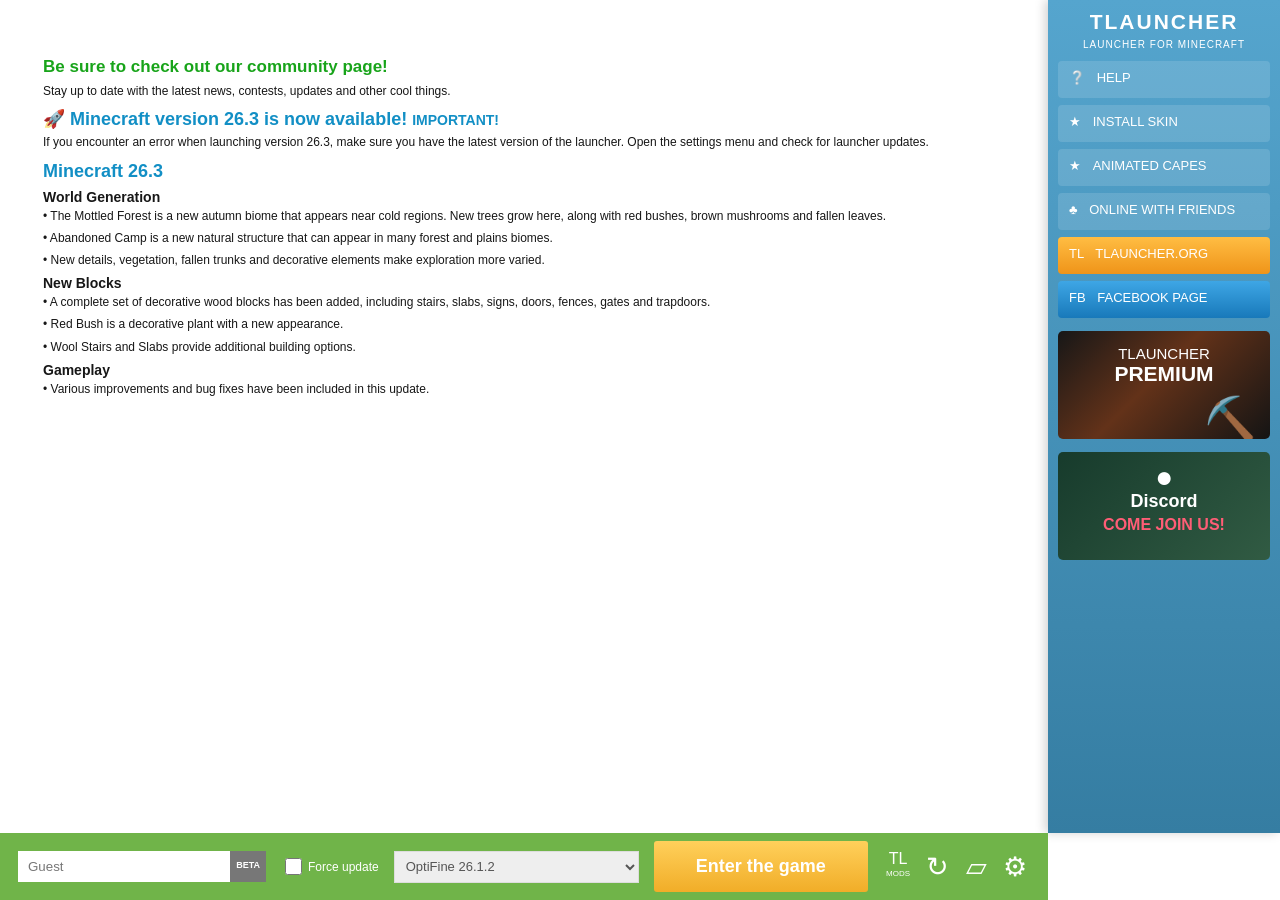
==== launcher/index.html @ 38bbc226 "new site" ====
<!DOCTYPE html>
<html lang="en">
<head>
  <meta charset="UTF-8">
  <meta name="viewport" content="width=device-width, initial-scale=1.0">
  <title>Minecraft Launcher — Beta</title>
  <link rel="stylesheet" href="style.css">
</head>
<body>
  <div class="launcher">
    <main class="main-panel">
      <section class="news-card">
        <div class="notice green">Be sure to check out our community page!</div>
        <p class="small-text">Stay up to date with the latest news, contests, updates and other cool things.</p>

        <h2>🚀 Minecraft version 26.3 is now available! <span>IMPORTANT!</span></h2>
        <p>
          If you encounter an error when launching version 26.3, make sure you have the latest
          version of the launcher. Open the settings menu and check for launcher updates.
        </p>

        <h2>Minecraft 26.3</h2>
        <div class="article">
          <h3>World Generation</h3>
          <p>• The Mottled Forest is a new autumn biome that appears near cold regions. New trees grow here, along with red bushes, brown mushrooms and fallen leaves.</p>
          <p>• Abandoned Camp is a new natural structure that can appear in many forest and plains biomes.</p>
          <p>• New details, vegetation, fallen trunks and decorative elements make exploration more varied.</p>

          <h3>New Blocks</h3>
          <p>• A complete set of decorative wood blocks has been added, including stairs, slabs, signs, doors, fences, gates and trapdoors.</p>
          <p>• Red Bush is a decorative plant with a new appearance.</p>
          <p>• Wool Stairs and Slabs provide additional building options.</p>

          <h3>Gameplay</h3>
          <p>• Various improvements and bug fixes have been included in this update.</p>
        </div>
      </section>

      <div class="bottom-bar">
        <div class="account-box">
          <input type="text" value="Guest" disabled aria-label="Account">
          <div class="beta-tag">BETA</div>
        </div>

        <label class="checkbox-row">
          <input type="checkbox" id="forceUpdate">
          <span>Force update</span>
        </label>

        <div class="version-area">
          <select id="versionSelect" aria-label="Minecraft version">
            <option value="version-optifine-26-1-2.html">OptiFine 26.1.2</option>
            <option value="version-forge-26-1-2.html">Forge 26.1.2</option>
            <option value="version-fabric-26-1-2.html">Fabric 26.1.2</option>
            <option value="version-release-26-1-1.html">Release 26.1.1</option>
            <option value="version-forge-26-1-1.html">Forge 26.1.1</option>
            <option value="version-fabric-26-1-1.html">Fabric 26.1.1</option>
            <option value="version-release-26-1.html">Release 26.1</option>
            <option value="version-forge-26-1.html">Forge 26.1</option>
            <option value="version-fabric-26-1.html">Fabric 26.1</option>
          </select>
        </div>

        <button class="play-button" id="playButton">Enter the game</button>

        <div class="toolbar">
          <button title="Launcher mods">TL<br><small>MODS</small></button>
          <button title="Refresh" id="refreshButton">↻</button>
          <button title="Open folder">▱</button>
          <button title="Settings" id="settingsButton">⚙</button>
        </div>
      </div>
    </main>

    <aside class="sidebar">
      <div class="brand">
        <strong>TLAUNCHER</strong>
        <span>LAUNCHER FOR MINECRAFT</span>
      </div>

      <nav>
        <a class="nav-button" href="help.html" target="_blank">❔ <span>HELP</span></a>
        <a class="nav-button" href="install-skin.html" target="_blank">★ <span>INSTALL SKIN</span></a>
        <a class="nav-button" href="animated-capes.html" target="_blank">★ <span>ANIMATED CAPES</span></a>
        <a class="nav-button" href="online-with-friends.html" target="_blank">♣ <span>ONLINE WITH FRIENDS</span></a>
        <a class="nav-button orange" href="tlauncher-org.html" target="_blank">TL <span>TLAUNCHER.ORG</span></a>
        <a class="nav-button blue" href="facebook.html" target="_blank">FB <span>FACEBOOK PAGE</span></a>
      </nav>

      <a class="promo-link" href="premium.html" target="_blank">
        <div class="promo premium">
          <div class="promo-title">TLAUNCHER<br><b>PREMIUM</b></div>
          <div class="pixel-cube">⛏️</div>
        </div>
      </a>

      <a class="promo-link" href="discord.html" target="_blank">
        <div class="promo discord">
          <div class="discord-icon">●</div>
          <strong>Discord</strong>
          <span>COME JOIN US!</span>
        </div>
      </a>
      
    </aside>
  </div>

  <div class="toast" id="toast"></div>
  <script src="script.js"></script>
</body>
</html>
---- launcher/style.css ----
*{box-sizing:border-box}
html,body{margin:0;width:100%;height:100%;font-family:Arial,Helvetica,sans-serif}
body{overflow:hidden;background-image: url(https://www.minecraft.net/content/dam/minecraftnet/article-asset/2026/minecraft-java-edition-26-3/new-article-hero-image.jpg);}
.launcher{}
.launcher:before{}
.main-panel{position:absolute;left:0;right:232px;top:0;bottom:0;padding:37px 24px 67px}
.news-card{height:100%;overflow:hidden;background:rgba(255,255,255,.91);padding:19px;color:#171717;font-size:12px;line-height:1.35}
.notice{font-size:17px;font-weight:bold;margin-bottom:4px}.green{color:#18a41a}
.small-text{font-size:12px;margin:0 0 18px 10px}
.news-card h2{font-size:18px;color:#128fc5;margin:8px 0 3px}.news-card h2 span{font-size:14px}
.news-card p{margin:0 0 6px}.news-card h3{font-size:14px;margin:5px 0 1px}
.sidebar{position:absolute;right:0;top:0;bottom:67px;width:232px;background:linear-gradient(#55a5ce,#357da2);padding:10px;color:white;box-shadow:-3px 0 10px rgba(0,0,0,.18)}
.brand{text-align:center;margin-bottom:9px}.brand strong{display:block;letter-spacing:2px;font-size:21px}.brand span{font-size:10px;letter-spacing:1px}
.sidebar nav{display:flex;flex-direction:column;gap:7px}
.nav-button{display:block;width:100%;height:37px;border-radius:4px;background:rgba(255,255,255,.13);color:white;text-decoration:none;text-align:left;padding:9px 11px;font-size:13px;transition:.15s}
.nav-button:hover{background:rgba(255,255,255,.25);transform:translateY(-1px)}
.nav-button:active{transform:translateY(1px)}
.nav-button span{margin-left:8px}.nav-button.orange{background:linear-gradient(#ffbd43,#ef9419)}.nav-button.blue{background:linear-gradient(#3ea6e5,#1879ba)}
.promo-link{display:block;text-decoration:none;color:inherit;margin-top:13px}.promo-link:hover .promo{filter:brightness(1.1)}
.promo{height:108px;border-radius:5px;overflow:hidden}
.premium{background:linear-gradient(135deg,#171717,#633219 45%,#141414);padding:14px;text-align:center;font-size:15px}
.premium b{font-size:21px}.pixel-cube{float:right;font-size:42px;margin-top:8px}
.discord{background:linear-gradient(135deg,#173b2c,#315b43);padding:11px;text-align:center}.discord-icon{font-size:30px;line-height:28px}.discord strong{display:block;font-size:18px}.discord span{display:block;color:#ff5d76;font-size:16px;font-weight:bold;margin-top:4px}
.beta-note{margin-top:13px;padding:11px;background:rgba(0,0,0,.15);border-radius:4px;font-size:11px}.beta-note p{margin:4px 0}
.bottom-bar{position:absolute;left:0;right:0;bottom:0;height:67px;background:#70b449;display:flex;align-items:center;gap:15px;padding:7px 18px;z-index:5}
.account-box{position:relative;width:248px}.account-box input{width:100%;height:31px;border:0;padding:0 42px 0 10px;background:#fff;color:#777}.beta-tag{position:absolute;right:0;top:0;height:31px;padding:9px 6px 0;background:#777;color:#fff;font-size:9px;font-weight:bold}
.checkbox-row{display:flex;align-items:center;color:white;font-size:12px;white-space:nowrap}.checkbox-row input{width:17px;height:17px;margin-right:6px}
.version-area{width:245px}.version-area select{width:100%;height:32px;background:#eee;border:1px solid #ddd;color:#555;font-size:13px;padding:0 7px;cursor:pointer}
.play-button{height:51px;flex:1;min-width:190px;max-width:330px;border:0;border-radius:3px;background:linear-gradient(#ffd05b,#f1ad28);color:white;font-size:18px;font-weight:bold;cursor:pointer}.play-button:hover{filter:brightness(1.07)}
.toolbar{display:flex;align-items:center;gap:9px;margin-left:auto}.toolbar button{background:transparent;border:0;color:#fff;font-size:27px;cursor:pointer;min-width:30px;padding:0}.toolbar button:hover{transform:scale(1.08)}.toolbar button:first-child{font-size:16px;line-height:12px}.toolbar small{font-size:8px}
.toast{position:fixed;left:50%;bottom:80px;transform:translate(-50%,15px);background:rgba(25,25,25,.92);color:#fff;padding:10px 16px;border-radius:4px;font-size:13px;opacity:0;pointer-events:none;transition:.2s;z-index:20}.toast.show{opacity:1;transform:translate(-50%,0)}
@media(max-width:900px){body{overflow:auto}.sidebar{display:none}.main-panel{right:0;padding:15px 12px 125px}.bottom-bar{height:125px;flex-wrap:wrap}.account-box{width:40%;min-width:170px}.version-area{width:40%;min-width:170px}.play-button{order:5;max-width:none;width:100%}}
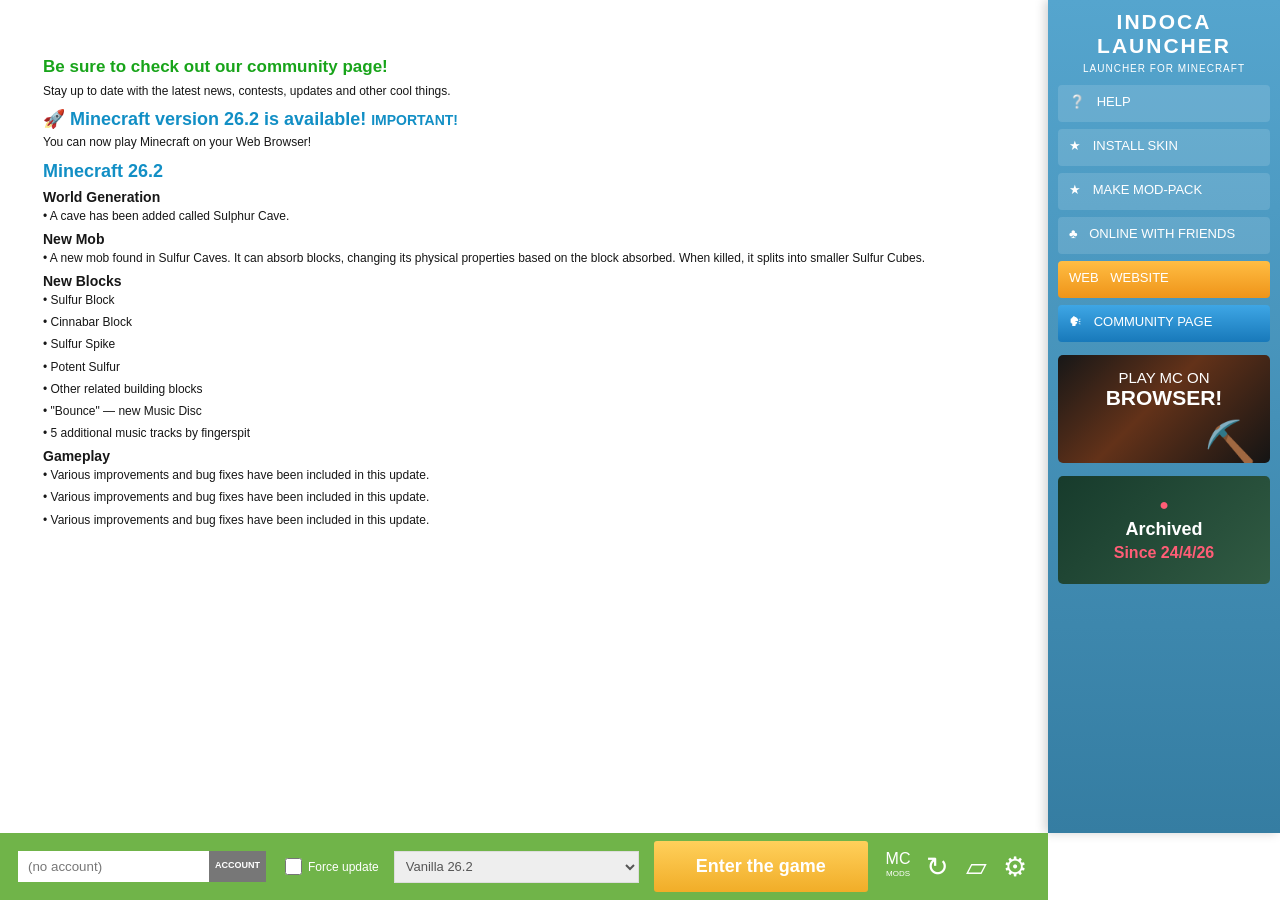
==== commit 7ce2c25a: "gg" ====
--- a/launcher/index.html
+++ b/launcher/index.html
@@ -3,7 +3,7 @@
 <head>
   <meta charset="UTF-8">
   <meta name="viewport" content="width=device-width, initial-scale=1.0">
-  <title>Minecraft Launcher — Beta</title>
+  <title>Indoca Launcher</title>
   <link rel="stylesheet" href="style.css">
 </head>
 <body>
@@ -13,33 +13,38 @@
         <div class="notice green">Be sure to check out our community page!</div>
         <p class="small-text">Stay up to date with the latest news, contests, updates and other cool things.</p>
 
-        <h2>🚀 Minecraft version 26.3 is now available! <span>IMPORTANT!</span></h2>
+        <h2>🚀 Minecraft version 26.2 is available! <span>IMPORTANT!</span></h2>
         <p>
-          If you encounter an error when launching version 26.3, make sure you have the latest
-          version of the launcher. Open the settings menu and check for launcher updates.
+          You can now play Minecraft on your Web Browser!
         </p>
 
-        <h2>Minecraft 26.3</h2>
+        <h2>Minecraft 26.2</h2>
         <div class="article">
           <h3>World Generation</h3>
-          <p>• The Mottled Forest is a new autumn biome that appears near cold regions. New trees grow here, along with red bushes, brown mushrooms and fallen leaves.</p>
-          <p>• Abandoned Camp is a new natural structure that can appear in many forest and plains biomes.</p>
-          <p>• New details, vegetation, fallen trunks and decorative elements make exploration more varied.</p>
+          <p>• A cave has been added called Sulphur Cave.</p>
+          <h3>New Mob</h3>
+          <p>• A new mob found in Sulfur Caves. It can absorb blocks, changing its physical properties based on the block absorbed. When killed, it splits into smaller Sulfur Cubes.</p>
 
           <h3>New Blocks</h3>
-          <p>• A complete set of decorative wood blocks has been added, including stairs, slabs, signs, doors, fences, gates and trapdoors.</p>
-          <p>• Red Bush is a decorative plant with a new appearance.</p>
-          <p>• Wool Stairs and Slabs provide additional building options.</p>
+          <p>• Sulfur Block</p>
+          <p>• Cinnabar Block</p>
+          <p>• Sulfur Spike</p>
+          <p>• Potent Sulfur</p>
+          <p>• Other related building blocks</p>
+          <p>• "Bounce" — new Music Disc</p>
+          <p>• 5 additional music tracks by fingerspit</p>
 
           <h3>Gameplay</h3>
+          <p>• Various improvements and bug fixes have been included in this update.</p>
+          <p>• Various improvements and bug fixes have been included in this update.</p>
           <p>• Various improvements and bug fixes have been included in this update.</p>
         </div>
       </section>
 
       <div class="bottom-bar">
         <div class="account-box">
-          <input type="text" value="Guest" disabled aria-label="Account">
-          <div class="beta-tag">BETA</div>
+          <input type="text" value="(no account)" disabled aria-label="Account">
+          <div class="beta-tag">ACCOUNT</div>
         </div>
 
         <label class="checkbox-row">
@@ -49,24 +54,24 @@
 
         <div class="version-area">
           <select id="versionSelect" aria-label="Minecraft version">
-            <option value="version-optifine-26-1-2.html">OptiFine 26.1.2</option>
-            <option value="version-forge-26-1-2.html">Forge 26.1.2</option>
-            <option value="version-fabric-26-1-2.html">Fabric 26.1.2</option>
-            <option value="version-release-26-1-1.html">Release 26.1.1</option>
-            <option value="version-forge-26-1-1.html">Forge 26.1.1</option>
-            <option value="version-fabric-26-1-1.html">Fabric 26.1.1</option>
-            <option value="version-release-26-1.html">Release 26.1</option>
-            <option value="version-forge-26-1.html">Forge 26.1</option>
-            <option value="version-fabric-26-1.html">Fabric 26.1</option>
+            <option value="https://indoca-launcher-extras.netlify.app/eaglercraft-26.2-0.6.html">Vanilla 26.2</option>
+            <option value="https://eaglerforge.github.io/EaglerForge-builds/web/v1.3.2/">Eaglerforge-Old</option>
+            <option value="https://indoca-launcher-extras.netlify.app/eaglerforge.html">Eaglerforge-Injector</option>
+            <option value="https://indoca-launcher-extras.netlify.app/">LegacyFabric 1.13</option>
+            <option value="https://mcraft.fun/">Prismarine Web Client</option>
+            <option value="https://indoca-launcher.vercel.app/New%20Web%20Indoca/assests/eaglercraft.dev_Indev_20100223_WASM.html">Indev 20100223</option>
+            <option value="https://yee.pages.dev/games/mcpe/">Bedrock a0.1.0</option>
+            <option value="https://indoca-launcher.vercel.app/New%20Web%20Indoca/assests/eaglercraft.dev_Release_1.12.2_WASM.html">Vanilla 1.12.2</option>
+            <option value="https://indoca-launcher.vercel.app/New%20Web%20Indoca/assests/eaglercraft.dev_Release_1.8.8_WASM.html">Vanilla 1.8.8</option>
           </select>
         </div>
 
         <button class="play-button" id="playButton">Enter the game</button>
 
         <div class="toolbar">
-          <button title="Launcher mods">TL<br><small>MODS</small></button>
+          <button title="Launcher mods">MC<br><small>MODS</small></button>
           <button title="Refresh" id="refreshButton">↻</button>
-          <button title="Open folder">▱</button>
+          <button title="console">▱</button>
           <button title="Settings" id="settingsButton">⚙</button>
         </div>
       </div>
@@ -74,31 +79,31 @@
 
     <aside class="sidebar">
       <div class="brand">
-        <strong>TLAUNCHER</strong>
+        <strong>INDOCA LAUNCHER</strong>
         <span>LAUNCHER FOR MINECRAFT</span>
       </div>
 
       <nav>
         <a class="nav-button" href="help.html" target="_blank">❔ <span>HELP</span></a>
         <a class="nav-button" href="install-skin.html" target="_blank">★ <span>INSTALL SKIN</span></a>
-        <a class="nav-button" href="animated-capes.html" target="_blank">★ <span>ANIMATED CAPES</span></a>
+        <a class="nav-button" href="animated-capes.html" target="_blank">★ <span>MAKE MOD-PACK</span></a>
         <a class="nav-button" href="online-with-friends.html" target="_blank">♣ <span>ONLINE WITH FRIENDS</span></a>
-        <a class="nav-button orange" href="tlauncher-org.html" target="_blank">TL <span>TLAUNCHER.ORG</span></a>
-        <a class="nav-button blue" href="facebook.html" target="_blank">FB <span>FACEBOOK PAGE</span></a>
+        <a class="nav-button orange" href="tlauncher-org.html" target="_blank">WEB <span>WEBSITE</span></a>
+        <a class="nav-button blue" href="facebook.html" target="_blank">🗣 <span>COMMUNITY PAGE</span></a>
       </nav>
 
-      <a class="promo-link" href="premium.html" target="_blank">
+      <a class="promo-link" href="#" target="_blank">
         <div class="promo premium">
-          <div class="promo-title">TLAUNCHER<br><b>PREMIUM</b></div>
+          <div class="promo-title">PLAY MC ON<br><b>BROWSER!</b></div>
           <div class="pixel-cube">⛏️</div>
         </div>
       </a>
 
-      <a class="promo-link" href="discord.html" target="_blank">
+      <a class="promo-link" href="#" target="_blank">
         <div class="promo discord">
-          <div class="discord-icon">●</div>
-          <strong>Discord</strong>
-          <span>COME JOIN US!</span>
+          <div class="discord-icon"><span>●</span></div>
+          <strong>Archived</strong>
+          <span>Since 24/4/26</span>
         </div>
       </a>
       
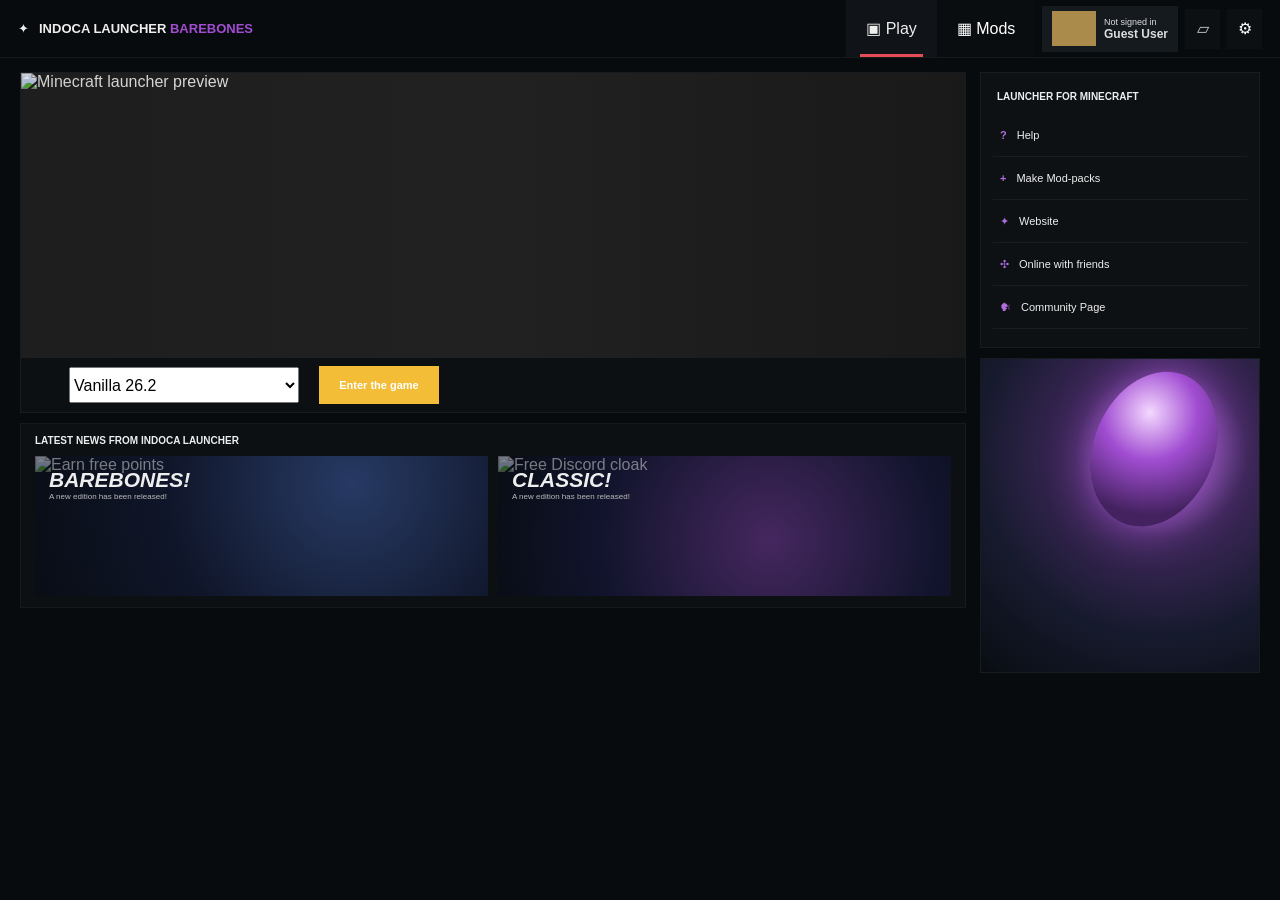
==== commit d09a7050: "erty" ====
--- a/launcher/index.html
+++ b/launcher/index.html
@@ -1,116 +1,50 @@
-<!DOCTYPE html>
-<html lang="en">
-<head>
-  <meta charset="UTF-8">
-  <meta name="viewport" content="width=device-width, initial-scale=1.0">
-  <title>Indoca Launcher</title>
-  <link rel="stylesheet" href="style.css">
-</head>
+<!doctype html>
+<html><head><meta charset="utf-8"><meta name="viewport" content="width=device-width,initial-scale=1">
+<title>INDOCA LAUNCHER - BAREBONES THEME LAUNCHER</title><style>
+*{box-sizing:border-box}html,body{margin:0;height:100%;font-family:Arial;background:#080b0e;color:#eee}button,select{font:inherit}.app{height:100vh;display:flex;flex-direction:column;background:#080b0e}header{height:58px;display:flex;align-items:center;padding:0 18px;background:#080b0d;border-bottom:1px solid #15191c;gap:7px}.brand{min-width:390px;font-size:13px;display:flex;gap:10px;align-items:center}.brand:first-letter{font-size:28px}nav{margin-left:auto;height:100%;display:flex}nav button{background:#090d10;color:#555;border:0;padding:0 20px;position:relative}nav .active{color:#eee;background:#101418}nav .active:after{content:'';position:absolute;height:3px;left:14px;right:14px;bottom:0;background:#e54c57}.account{height:46px;background:#151a1f;color:#ddd;border:0;display:flex;gap:8px;align-items:center;padding:5px 10px;font-size:9px;text-align:left}.account>b{font-size:23px;background:#aa8b4b;color:#222;padding:4px 9px}.account strong{font-size:12px}.account+button,header>button:last-child{width:35px;height:40px;background:#0c1013;color:#ccc;border:0}main{flex:1;min-height:0;display:grid;grid-template-columns:minmax(550px,1fr) 280px;gap:14px;padding:14px 20px}.left{min-width:0}.hero{background:#0e1215;border:1px solid #171c20}.scene{height:285px;position:relative;overflow:hidden;background:#222}.scene-image{width:100%;height:100%;display:block;object-fit:cover}.scene-overlay{position:absolute;inset:0;background:linear-gradient(90deg,#0002,#00000008 50%,#0004);pointer-events:none}.play{height:54px;padding:8px 48px;display:flex;align-items:center;gap:20px;background:#0d1013}.play select{height:36px;width:230px}.play button{height:38px;width:120px;background:#f3bd38;border:0;color:#fff;font-weight:bold;font-size:11px}.news{margin-top:10px;background:#0c1013;border:1px solid #151a1e;padding:11px 14px}.news h3{font-size:10px;margin:0 0 10px}.newsgrid{display:grid;grid-template-columns:1fr 1fr;gap:10px}.news article{height:140px;padding:0 14px 14px;background:radial-gradient(circle at 70% 20%,#273a64,#10162a 55%,#090d15);position:relative;overflow:hidden;cursor:pointer}.news article:nth-child(2){background:radial-gradient(circle at 60% 60%,#45275f,#11142c 60%,#090d15)}.news article img{position:absolute;inset:0;width:100%;height:100%;object-fit:cover;opacity:.48}.news article b,.news article small{position:relative;z-index:1;display:block}.news b{font-size:21px;font-style:italic;padding-top:12px}.news small{font-size:8px;color:#bbb}.servers{background:#0d1114;border:1px solid #171c20;padding:18px 12px}.heading{display:flex;justify-content:space-between;font-size:10px;margin:0 4px 12px}.heading button{background:none;color:#ddd;border:0;font-size:9px}.server{height:43px;display:flex;align-items:center;gap:10px;padding:0 7px;border-bottom:1px solid #171d21;font-size:11px}.server:hover{background:#151b20}.server strong{margin-left:auto;color:#69c65b;font-size:9px}.server i{font-style:normal;color:#b16de0}.ad{height:315px;margin-top:10px;position:relative;overflow:hidden;background:radial-gradient(circle at 65% 30%,#a86bd0,#3d2759 30%,#161a2d 65%,#090d12);border:1px solid #171c20}.orb{position:absolute;width:120px;height:160px;border-radius:55%;background:radial-gradient(circle at 35% 30%,#f4d8ff,#a14dd2 35%,#43225f 75%);right:45px;top:10px;transform:rotate(23deg);box-shadow:0 0 45px #c25df0aa}.adtext{position:absolute;left:20px;bottom:75px;font-size:24px;font-weight:900;transform:rotate(-7deg)}.adfoot{position:absolute;bottom:0;left:0;right:0;height:68px;background:#eee;color:#222;display:flex;align-items:center;justify-content:space-between;padding:10px 12px}.adfoot button{background:#4c5258;color:white;border:0;padding:12px 20px;font-weight:bold}#toast{position:fixed;bottom:22px;left:50%;transform:translateX(-50%) translateY(20px);background:#20252a;padding:12px 20px;border-radius:4px;opacity:0;transition:.2s;font-size:12px}#toast.show{opacity:1;transform:translateX(-50%)}@media(max-width:850px){.brand{min-width:auto}.brand b{display:none}main{grid-template-columns:1fr}.right{display:none}aside{display:none}}@media(max-width:600px){.brand{min-width:0}header{padding:0 8px}.account span{display:none}.play{padding:8px 12px}.play select{width:55%}.newsgrid{grid-template-columns:1fr}main{padding:8px}}
+</style></head>
 <body>
-  <div class="launcher">
-    <main class="main-panel">
-      <section class="news-card">
-        <div class="notice green">Be sure to check out our community page!</div>
-        <p class="small-text">Stay up to date with the latest news, contests, updates and other cool things.</p>
+<div class="app">
+<header><div class="brand">✦ <b>INDOCA LAUNCHER <span style="color: #a14dd2;">BAREBONES</span></b></div>
+<nav><button class="active">▣ Play</button><button id="mods"><a href="https://indoca-launcher.vercel.app/launcher/mods/index.html" style="color: white; opacity: 48; text-decoration: none;">▦ Mods</a></button></nav>
+<button id="account" class="account"><b  style="background-image: url(https://images-eds-ssl.xboxlive.com/image?url=8Oaj9Ryq1G1_p3lLnXlsaZgGzAie6Mnu24_PawYuDYIoH77pJ.X5Z.MqQPibUVTcS9jr0n8i7LY1tL3U7AiafZZSuBd4YJlEFf3rMR2t4PfMyGnYHzqHg6GDK9xHT9vJ&format=png); background-repeat: no-repeat; background-size: cover;"><span style="opacity: 0;">11</span></b><span>Not signed in<br><strong>Guest User</strong></span></button>
+<button id="news">▱</button><button id="settings"><a href="https://indoca-launcher.vercel.app/launcher/settings.html" style="color: white; text-decoration: none;">⚙</a></button></header>
 
-        <h2>🚀 Minecraft version 26.2 is available! <span>IMPORTANT!</span></h2>
-        <p>
-          You can now play Minecraft on your Web Browser!
-        </p>
+<main><section class="left">
+<div class="hero"><div class="scene"><img id="sceneImage" class="scene-image" src="https://i.ytimg.com/vi/VOL1PHXM-Kg/maxresdefault.jpg" alt="Minecraft launcher preview"><div class="scene-overlay"></div></div>
+<div class="play"><!-- Change each option value to the website you want that version to open. --><select id="version">
+    <option value="https://indoca-launcher-extras.netlify.app/eaglercraft-26.2-0.6.html">Vanilla 26.2</option>
+    <option value="https://eaglerforge.github.io/EaglerForge-builds/web/v1.3.2/">EaglerForge-Old</option>
+    <option value="https://indoca-launcher-extras.netlify.app/eaglerforge.html">EaglerForge-Injector</option>
+    <option value="https://indoca-launcher-extras.netlify.app/">LegacyFabric 1.13</option>
+    <option value="https://mcraft.fun/">Prismarine Web Client</option>
+    <option value="https://indoca-launcher.vercel.app/New%20Web%20Indoca/assests/eaglercraft.dev_Indev_20100223_WASM.html">Indev 20100223</option>
+    <option value="https://yee.pages.dev/games/mcpe/">Bedrock a0.1.0</option>
+    <option value="https://indoca-launcher.vercel.app/New%20Web%20Indoca/assests/eaglercraft.dev_Release_1.12.2_WASM.html">Vanilla 1.12.2</option>
+    <option value="https://indoca-launcher.vercel.app/New%20Web%20Indoca/assests/eaglercraft.dev_Release_1.8.8_WASM.html">Vanilla 1.8</option>
+</select><button id="play">Enter the game</button></div></div>
 
-        <h2>Minecraft 26.2</h2>
-        <div class="article">
-          <h3>World Generation</h3>
-          <p>• A cave has been added called Sulphur Cave.</p>
-          <h3>New Mob</h3>
-          <p>• A new mob found in Sulfur Caves. It can absorb blocks, changing its physical properties based on the block absorbed. When killed, it splits into smaller Sulfur Cubes.</p>
+<section class="news"><h3>LATEST NEWS FROM INDOCA LAUNCHER</h3><div class="newsgrid">
+<article data-url="#"><img src="https://placehold.co/800x360/17203a/ffffff?text=BAREBONES+EDITION+THEME%21" alt="Earn free points"><b>BAREBONES!</b><small>A new edition has been released!</small></article>
+<article data-url="#"><img src="https://placehold.co/800x360/30204b/ffffff?text=BAREBONES+EDITION+THEME%21" alt="Free Discord cloak"><b>CLASSIC!</b><small>A new edition has been released!</small></article>
+</div></section></section>
 
-          <h3>New Blocks</h3>
-          <p>• Sulfur Block</p>
-          <p>• Cinnabar Block</p>
-          <p>• Sulfur Spike</p>
-          <p>• Potent Sulfur</p>
-          <p>• Other related building blocks</p>
-          <p>• "Bounce" — new Music Disc</p>
-          <p>• 5 additional music tracks by fingerspit</p>
-
-          <h3>Gameplay</h3>
-          <p>• Various improvements and bug fixes have been included in this update.</p>
-          <p>• Various improvements and bug fixes have been included in this update.</p>
-          <p>• Various improvements and bug fixes have been included in this update.</p>
-        </div>
-      </section>
-
-      <div class="bottom-bar">
-        <div class="account-box">
-          <input type="text" value="(no account)" disabled aria-label="Account">
-          <div class="beta-tag">ACCOUNT</div>
-        </div>
-
-        <label class="checkbox-row">
-          <input type="checkbox" id="forceUpdate">
-          <span>Force update</span>
-        </label>
-
-        <div class="version-area">
-          <select id="versionSelect" aria-label="Minecraft version">
-            <option value="https://indoca-launcher-extras.netlify.app/eaglercraft-26.2-0.6.html">Vanilla 26.2</option>
-            <option value="https://eaglerforge.github.io/EaglerForge-builds/web/v1.3.2/">Eaglerforge-Old</option>
-            <option value="https://indoca-launcher-extras.netlify.app/eaglerforge.html">Eaglerforge-Injector</option>
-            <option value="https://indoca-launcher-extras.netlify.app/">LegacyFabric 1.13</option>
-            <option value="https://mcraft.fun/">Prismarine Web Client</option>
-            <option value="https://indoca-launcher.vercel.app/New%20Web%20Indoca/assests/eaglercraft.dev_Indev_20100223_WASM.html">Indev 20100223</option>
-            <option value="https://yee.pages.dev/games/mcpe/">Bedrock a0.1.0</option>
-            <option value="https://indoca-launcher.vercel.app/New%20Web%20Indoca/assests/eaglercraft.dev_Release_1.12.2_WASM.html">Vanilla 1.12.2</option>
-            <option value="https://indoca-launcher.vercel.app/New%20Web%20Indoca/assests/eaglercraft.dev_Release_1.8.8_WASM.html">Vanilla 1.8.8</option>
-          </select>
-        </div>
-
-        <button class="play-button" id="playButton">Enter the game</button>
-
-        <div class="toolbar">
-          <button title="Launcher mods">MC<br><small>MODS</small></button>
-          <button title="Refresh" id="refreshButton">↻</button>
-          <button title="console">▱</button>
-          <button title="Settings" id="settingsButton">⚙</button>
-        </div>
-      </div>
-    </main>
-
-    <aside class="sidebar">
-      <div class="brand">
-        <strong>INDOCA LAUNCHER</strong>
-        <span>LAUNCHER FOR MINECRAFT</span>
-      </div>
-
-      <nav>
-        <a class="nav-button" href="help.html" target="_blank">❔ <span>HELP</span></a>
-        <a class="nav-button" href="install-skin.html" target="_blank">★ <span>INSTALL SKIN</span></a>
-        <a class="nav-button" href="animated-capes.html" target="_blank">★ <span>MAKE MOD-PACK</span></a>
-        <a class="nav-button" href="online-with-friends.html" target="_blank">♣ <span>ONLINE WITH FRIENDS</span></a>
-        <a class="nav-button orange" href="tlauncher-org.html" target="_blank">WEB <span>WEBSITE</span></a>
-        <a class="nav-button blue" href="facebook.html" target="_blank">🗣 <span>COMMUNITY PAGE</span></a>
-      </nav>
-
-      <a class="promo-link" href="#" target="_blank">
-        <div class="promo premium">
-          <div class="promo-title">PLAY MC ON<br><b>BROWSER!</b></div>
-          <div class="pixel-cube">⛏️</div>
-        </div>
-      </a>
-
-      <a class="promo-link" href="#" target="_blank">
-        <div class="promo discord">
-          <div class="discord-icon"><span>●</span></div>
-          <strong>Archived</strong>
-          <span>Since 24/4/26</span>
-        </div>
-      </a>
-      
-    </aside>
-  </div>
-
-  <div class="toast" id="toast"></div>
-  <script src="script.js"></script>
-</body>
-</html>
+<aside><section class="servers"><div class="heading"><b>LAUNCHER FOR MINECRAFT</b><button id="more"> </button></div>
+<div class="server" data-url="https://pvplegacy.net/"><i><b>?</b> </i>Help</div>
+<div class="server" data-url="https://pvplegacy.net/"><i><b>+</b> </i>Make Mod-packs</div>
+<div class="server" data-url="https://pvplegacy.net/"><i>✦ </i>Website</div>
+<div class="server" data-url="https://pvplegacy.net/"><i>✣  </i>Online with friends</div>
+<div class="server" data-url="https://pvplegacy.net/"><i>🗣 </i>Community Page</div></section>
+<section class="ad"><div class="orb"></div></section></aside></main>
+<div id="toast"></div></div><script>
+const toast=document.getElementById('toast');
+function show(t){toast.textContent=t;toast.classList.add('show');setTimeout(()=>toast.classList.remove('show'),1800)}
+document.getElementById('play').onclick=()=>{const select=document.getElementById('version');const url=select.value;const name=select.options[select.selectedIndex].text;show('Opening '+name+'...');setTimeout(()=>{window.location.href=url},350)};
+document.getElementById('mods').onclick=()=>show('Mods menu opened');
+document.getElementById('account').onclick=()=>show('Guest User — sign in is unavailable');
+document.getElementById('news').onclick=()=>show('Console');
+document.getElementById('settings').onclick=()=>show('Settings');
+document.getElementById('more').onclick=()=>show('More partner servers');
+document.querySelectorAll('.server').forEach(x=>x.onclick=()=>{if(x.dataset.url)location.href=x.dataset.url;else show('Server link not configured')});
+document.querySelectorAll('.news article').forEach(x=>x.onclick=()=>location.href=x.dataset.url);
+</script></body></html>
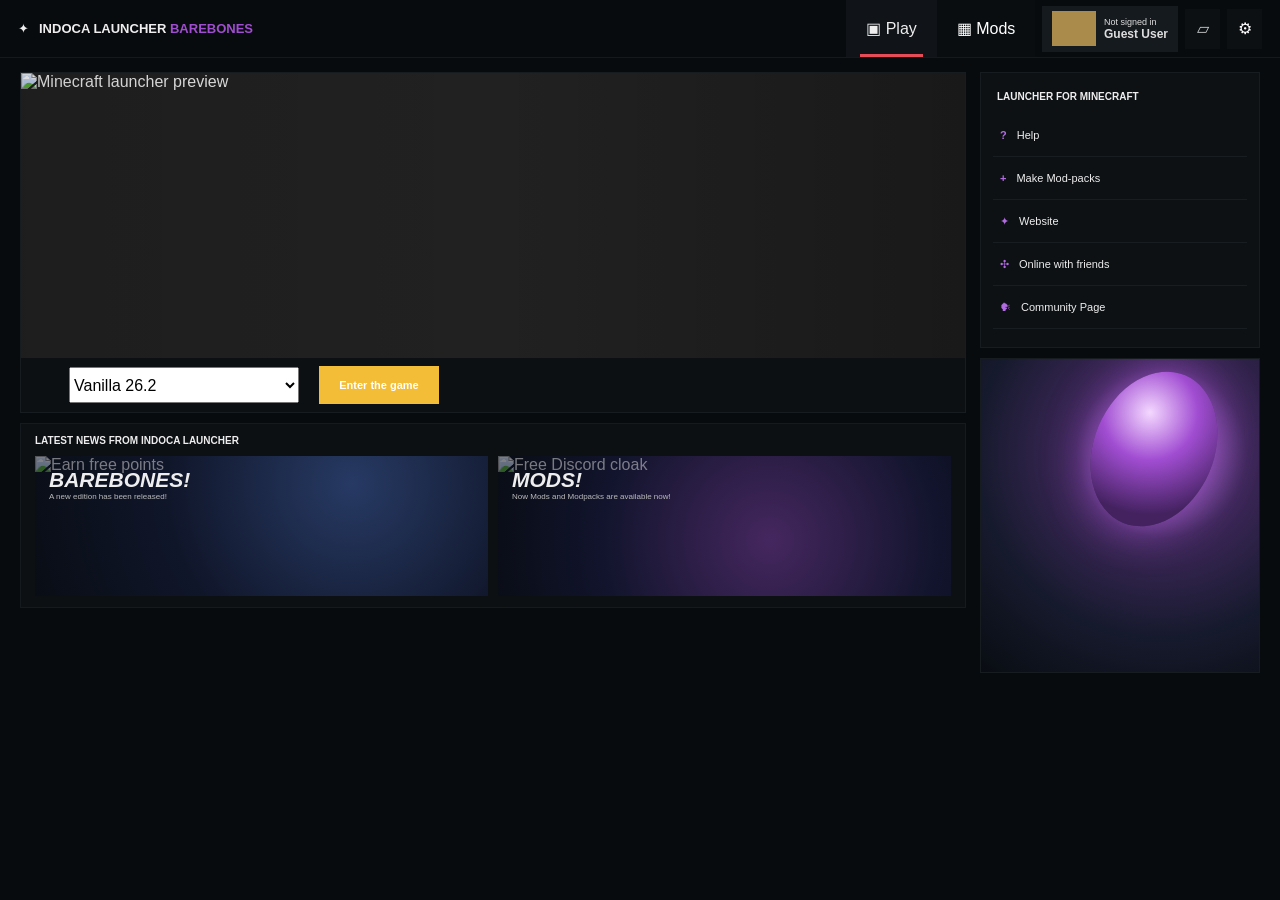
==== commit 2b158460: "sdf" ====
--- a/launcher/index.html
+++ b/launcher/index.html
@@ -26,7 +26,7 @@
 
 <section class="news"><h3>LATEST NEWS FROM INDOCA LAUNCHER</h3><div class="newsgrid">
 <article data-url="#"><img src="https://placehold.co/800x360/17203a/ffffff?text=BAREBONES+EDITION+THEME%21" alt="Earn free points"><b>BAREBONES!</b><small>A new edition has been released!</small></article>
-<article data-url="#"><img src="https://placehold.co/800x360/30204b/ffffff?text=BAREBONES+EDITION+THEME%21" alt="Free Discord cloak"><b>CLASSIC!</b><small>A new edition has been released!</small></article>
+<article data-url="#"><img src="https://placehold.co/800x360/30204b/ffffff?text=MODS+IS+NOW+AVAILABLE%21" alt="Free Discord cloak"><b>MODS!</b><small>Now Mods and Modpacks are available now!</small></article>
 </div></section></section>
 
 <aside><section class="servers"><div class="heading"><b>LAUNCHER FOR MINECRAFT</b><button id="more"> </button></div>
